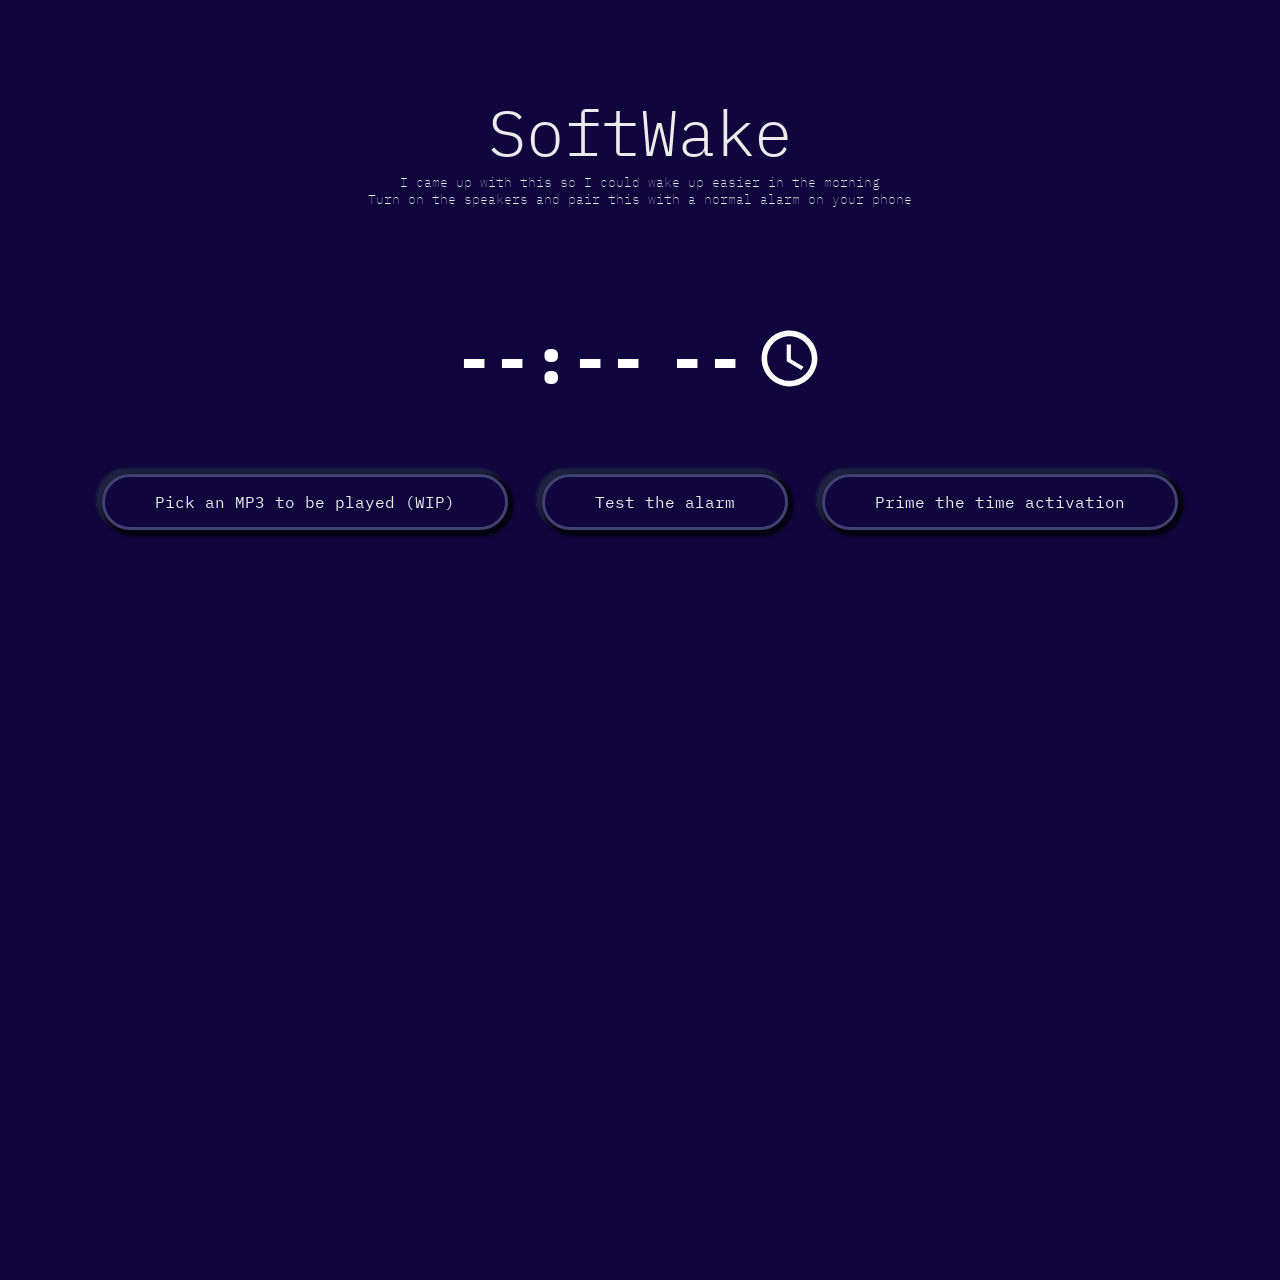
==== softwake/index.html @ 5a2126ed "Add SoftWake" ====
<!DOCTYPE html>
<html lang="en">
  <head>
    <meta charset="UTF-8">
    <meta name="viewport" content="width=device-width, initial-scale=1.0">
    <meta http-equiv="X-UA-Compatible" content="ie=edge">
    <title>SoftWake</title>
    <link rel="stylesheet" href="softwake.css">
    
  </head>
  <body>
    <div id="main-container">
        <div id="title" class="center font-light">
            <p>SoftWake</p>
        </div>
        <div id="subtitle" class="center font-thin">
            <p>I came up with this so I could wake up easier in the morning</p>
            <p>Turn on the speakers and pair this with a normal alarm on your phone</p>
        </div>
        </br>
        <div class="center">
            <input type="time" id="time-picker" class="time-input font-bold" >
        </div>
        <div id="buttons" class="center" style="margin-top: 10vh;">
            <div id="test-button" onclick="ChangeMusic()" class="button-shadowy center font-regular">Pick an MP3 to be played (WIP)</div>
            <div id="test-button" onclick="StartSoftWake()" class="button-shadowy center font-regular">Test the alarm</div>
            <div id="prime-button" onclick="PrimeTimer()" class="button-shadowy center font-regular">Prime the time activation</div>
            <br class="clearBoth" />

        </div>
    </div>
    <audio id="wake-mix">
        <source src="mix.mp3" type="audio/mpeg">
    </audio>
    <script src="softwake.js"></script>
  </body>
</html>
---- softwake/softwake.css ----
@import url('https://fonts.googleapis.com/css2?family=IBM+Plex+Mono:ital,wght@0,100;0,200;0,300;0,400;0,500;0,600;0,700;1,100;1,200;1,300;1,400;1,500;1,600;1,700&display=swap');

/*
margin and padding reset for every element, used it to quickly get rid of default body margin, might suffer consequences later tho lol
*/

/*    -webkit-animation:light-up 10s forwards;*/

.anim-bg-wake{
    -webkit-animation:light-up 10s forwards;
}

* {
    margin: 0;
    padding: 0;
}

#main-container{
    width: 100vw;
    height: 100vw;
    background-color: #10063d;
    color: rgb(235, 235, 235);

}

body{
    margin: 0;
    padding: 0;
}

.center{
    max-width: fit-content;
    margin-left: auto;
    margin-right: auto;
}

#title{
    font-size: 5vw;
    padding-top: 10vh;
}

#subtitle{
    font-size: 1vw;
    text-align: center;
}

.button-shadowy:active 
{
    box-shadow: -3px -3px 3px 3px #000000bb, 3px 3px 3px 3px #232f42bb;
    transition: box-shadow 0.15s;
}

.button-shadowy
{
    box-shadow: 3px 3px 3px 3px #000000bb, -3px -3px 3px 3px #232f42bb;
    border-radius: 30px;
    padding: 15px 50px;
    margin-top: 25px;
    margin-left: 15px;
    margin-right: 15px;
    transition: box-shadow 0.3s;
    border-style: solid;
    border-color: #a1b5d856;
    display: inline
}

.circle-button-shadowy
{
    box-shadow: -3px -3px 3px 3px #000000bb, 3px 3px 3px 3px #232f42bb;
    transition: box-shadow 0.15s;
}

.circle-button-shadowy
{
    box-shadow: 3px 3px 3px 3px #000000bb, -3px -3px 3px 3px #232f42bb;
    border-radius: 30px;
    padding: 15px 20px;
    margin-top: 25px;
    transition: box-shadow 0.3s;
    border-style: solid;
    border-color: #a1b5d856;
}

.clearBoth { clear:both; }

.time-input{
    padding-top: 10vh;
    background-color: #10063d;
    border: 0;
    color: white;
    font-size: 5vw;
}

.time-input:hover{
    padding-top: 10vh;
    background-color: #10063d;
    border: 0;
    color: white;
    font-size: 5vw;
}

input {
    border:0;
    outline:0;
    color-scheme: dark;
}
input:focus {outline:none!important;}


    


@-webkit-keyframes light-up {
    0% {background-color: #10063d;}
    100% {background-color:white;}
}


/***FONTS***/
.font-thin {
    font-family: "IBM Plex Mono", serif;
    font-weight: 100;
    font-style: normal;
  }
  
  .font-extralight {
    font-family: "IBM Plex Mono", serif;
    font-weight: 200;
    font-style: normal;
  }
  
  .font-light {
    font-family: "IBM Plex Mono", serif;
    font-weight: 300;
    font-style: normal;
  }
  
  .font-regular {
    font-family: "IBM Plex Mono", serif;
    font-weight: 400;
    font-style: normal;
  }
  
  .font-medium {
    font-family: "IBM Plex Mono", serif;
    font-weight: 500;
    font-style: normal;
  }
  
  .font-semibold {
    font-family: "IBM Plex Mono", serif;
    font-weight: 600;
    font-style: normal;
  }
  
  .font-bold {
    font-family: "IBM Plex Mono", serif;
    font-weight: 700;
    font-style: normal;
  }
  
  .font-thin-italic {
    font-family: "IBM Plex Mono", serif;
    font-weight: 100;
    font-style: italic;
  }
  
  .font-extralight-italic {
    font-family: "IBM Plex Mono", serif;
    font-weight: 200;
    font-style: italic;
  }
  
  .font-light-italic {
    font-family: "IBM Plex Mono", serif;
    font-weight: 300;
    font-style: italic;
  }
  
  .font-regular-italic {
    font-family: "IBM Plex Mono", serif;
    font-weight: 400;
    font-style: italic;
  }
  
  .font-medium-italic {
    font-family: "IBM Plex Mono", serif;
    font-weight: 500;
    font-style: italic;
  }
  
  .font-semibold-italic {
    font-family: "IBM Plex Mono", serif;
    font-weight: 600;
    font-style: italic;
  }
  
  .font-bold-italic {
    font-family: "IBM Plex Mono", serif;
    font-weight: 700;
    font-style: italic;
  }
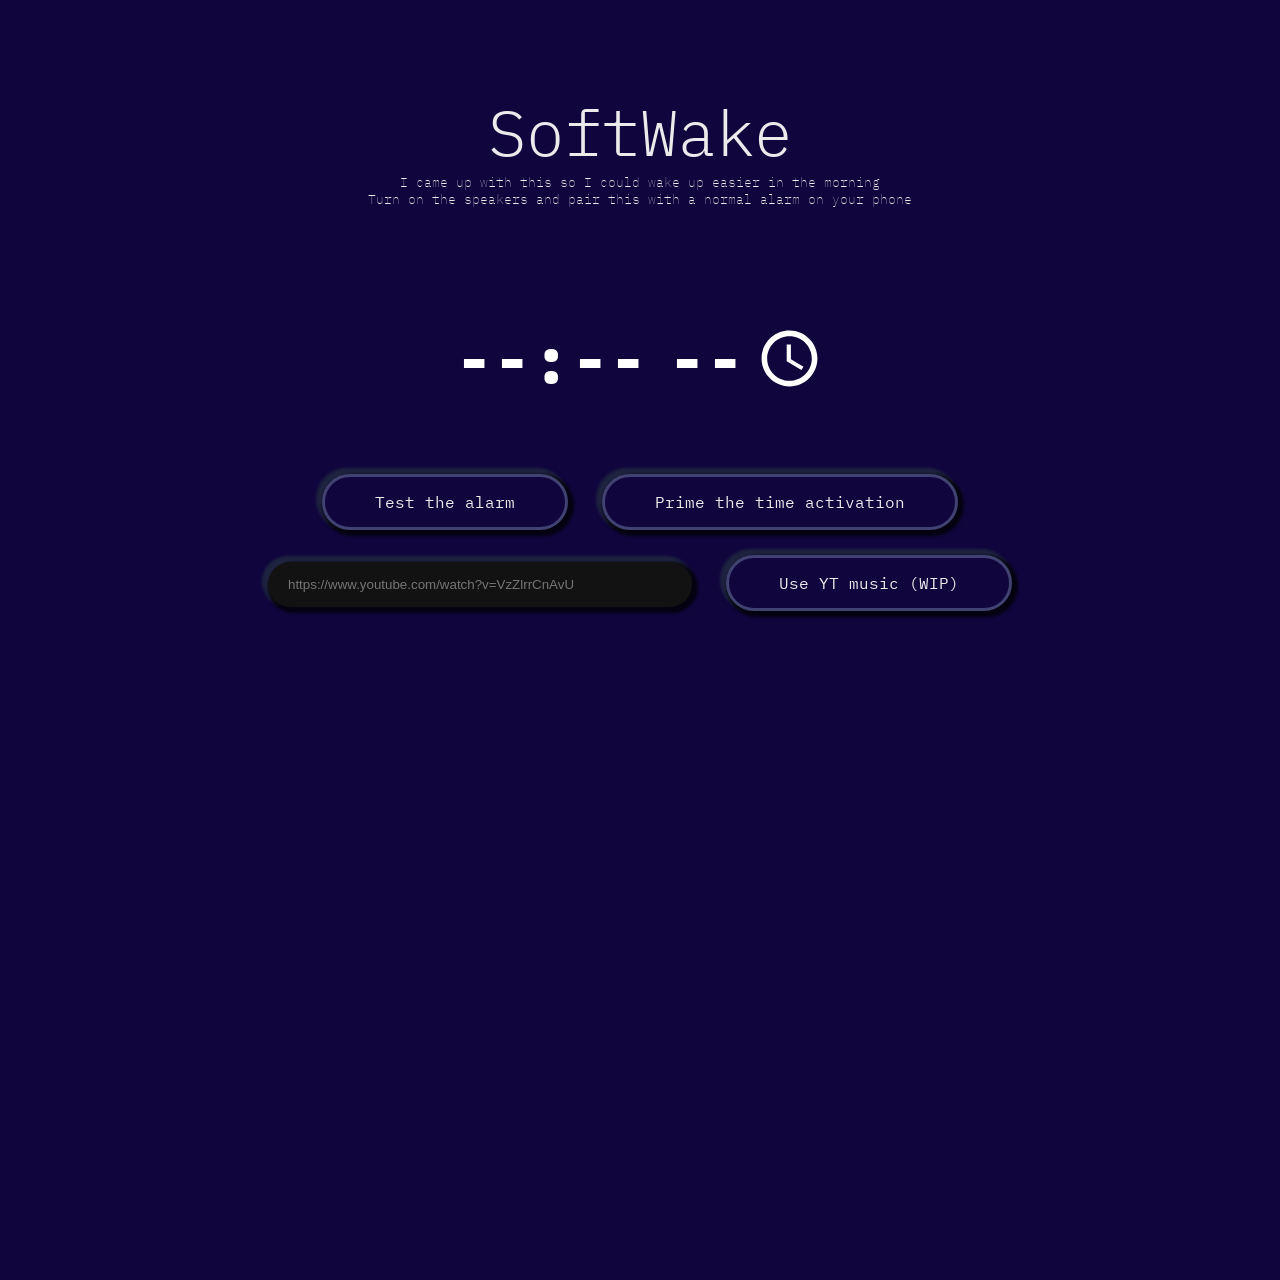
==== commit 9e68adb0: "Music from YT UI UI Placeholders for the functionality of playing the music from a YouTube video" ====
--- a/softwake/index.html
+++ b/softwake/index.html
@@ -22,12 +22,17 @@
             <input type="time" id="time-picker" class="time-input font-bold" >
         </div>
         <div id="buttons" class="center" style="margin-top: 10vh;">
-            <div id="test-button" onclick="ChangeMusic()" class="button-shadowy center font-regular">Pick an MP3 to be played (WIP)</div>
             <div id="test-button" onclick="StartSoftWake()" class="button-shadowy center font-regular">Test the alarm</div>
             <div id="prime-button" onclick="PrimeTimer()" class="button-shadowy center font-regular">Prime the time activation</div>
             <br class="clearBoth" />
+          </div> <br>
+          <div id="buttons2" class="center">
 
-        </div>
+            <input id="file-input" placeholder="https://www.youtube.com/watch?v=VzZlrrCnAvU" class="input-shadowy"type="text"/>
+            <div id="test-button" onclick="ChangeMusic()" class="button-shadowy center font-regular popup">Use YT music (WIP)
+            </div>
+          </div>
+
     </div>
     <audio id="wake-mix">
         <source src="mix.mp3" type="audio/mpeg">
--- a/softwake/softwake.css
+++ b/softwake/softwake.css
@@ -61,6 +61,27 @@
     transition: box-shadow 0.3s;
     border-style: solid;
     border-color: #a1b5d856;
+    display: inline;
+    white-space: nowrap;
+}
+
+.input-shadowy:focus
+{
+    box-shadow: -3px -3px 3px 3px #000000bb, 3px 3px 3px 3px #232f42bb;
+    transition: box-shadow 0.15s;
+}
+
+.input-shadowy
+{
+    box-shadow: 3px 3px 3px 3px #000000bb, -3px -3px 3px 3px #232f42bb;
+    border-radius: 30px;
+    padding: 15px 20px;
+    margin-top: 25px;
+    margin-left: 15px;
+    margin-right: 15px;
+    transition: box-shadow 0.3s;
+    border-style: solid;
+    border-color: #a1b5d856;
     display: inline
 }
 
@@ -105,11 +126,7 @@
     color-scheme: dark;
 }
 input:focus {outline:none!important;}
-
-
-    
-
-
+  
 @-webkit-keyframes light-up {
     0% {background-color: #10063d;}
     100% {background-color:white;}
@@ -199,4 +216,68 @@
     font-family: "IBM Plex Mono", serif;
     font-weight: 700;
     font-style: italic;
-  }+  }
+
+
+/*POPUP - I stole it from w3schools */
+
+/* Popup container - can be anything you want */
+.popup {
+  position: relative;
+  display: inline-block;
+  cursor: pointer;
+  -webkit-user-select: none;
+  -moz-user-select: none;
+  -ms-user-select: none;
+  user-select: none;
+}
+
+/* The actual popup */
+.popup .popuptext {
+  visibility: hidden;
+  width: 160px;
+  background-color: #555;
+  color: #fff;
+  text-align: center;
+  border-radius: 6px;
+  padding: 8px 0;
+  position: absolute;
+  z-index: 1;
+  bottom: 125%;
+  left: 50%;
+  margin-left: -80px;
+}
+
+/* Popup arrow */
+.popup .popuptext::after {
+  content: "";
+  position: absolute;
+  top: 100%;
+  left: 50%;
+  margin-left: -5px;
+  border-width: 5px;
+  border-style: solid;
+  border-color: #555 transparent transparent transparent;
+}
+
+/* Toggle this class - hide and show the popup */
+.popup .show {
+  visibility: visible;
+  -webkit-animation: fadeIn 1s;
+  animation: fadeIn 1s;
+}
+
+/* Add animation (fade in the popup) */
+@-webkit-keyframes fadeIn {
+  from {opacity: 0;} 
+  to {opacity: 1;}
+}
+
+@keyframes fadeIn {
+  from {opacity: 0;}
+  to {opacity:1 ;}
+}
+
+#file-input{
+  min-width: 30vw !important;
+}
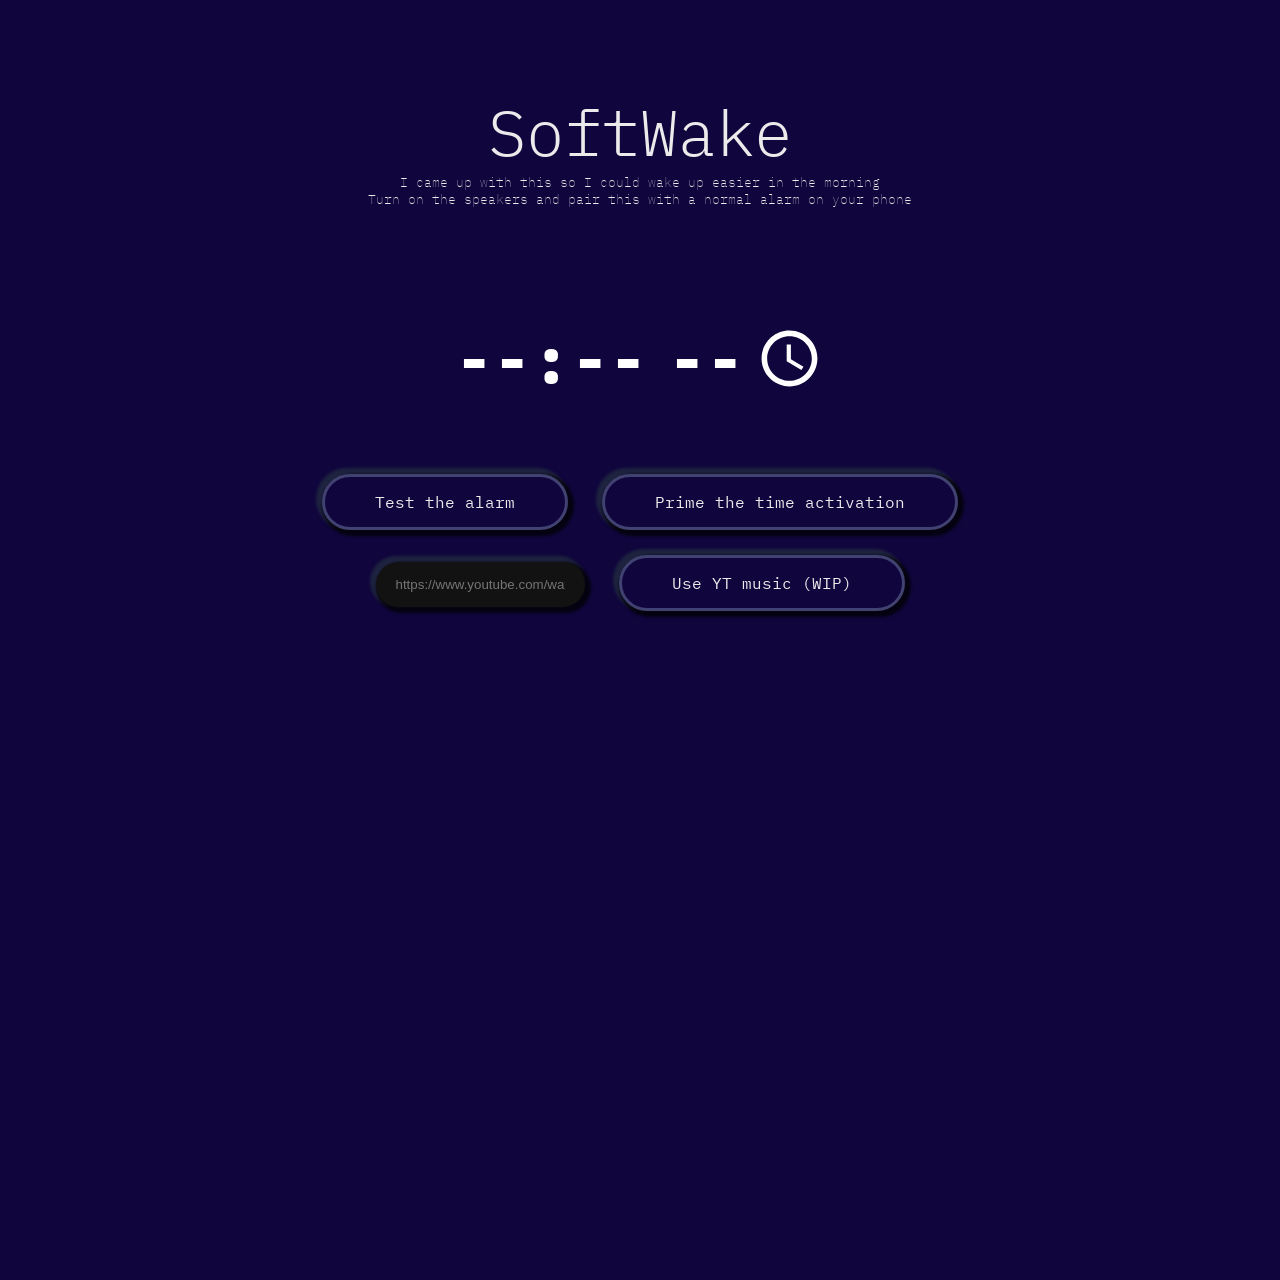
==== commit 81030ce7: "YT player setup" ====
--- a/softwake/index.html
+++ b/softwake/index.html
@@ -28,7 +28,7 @@
           </div> <br>
           <div id="buttons2" class="center">
 
-            <input id="file-input" placeholder="https://www.youtube.com/watch?v=VzZlrrCnAvU" class="input-shadowy"type="text"/>
+            <input id="yt-input" placeholder="https://www.youtube.com/watch?v=VzZlrrCnAvU" class="input-shadowy"type="text"/>
             <div id="test-button" onclick="ChangeMusic()" class="button-shadowy center font-regular popup">Use YT music (WIP)
             </div>
           </div>
@@ -37,6 +37,9 @@
     <audio id="wake-mix">
         <source src="mix.mp3" type="audio/mpeg">
     </audio>
+    <div id="yt-player" data-video="" data-autoplay="1" data-loop="1" class="youtube-audio"></div>
     <script src="softwake.js"></script>
+    <script src="https://www.youtube.com/iframe_api"></script>
+    <script src="youtube.js"></script>
   </body>
 </html>
--- a/softwake/softwake.css
+++ b/softwake/softwake.css
@@ -126,6 +126,10 @@
     color-scheme: dark;
 }
 input:focus {outline:none!important;}
+
+#yt-player{
+  display: none;
+}
   
 @-webkit-keyframes light-up {
     0% {background-color: #10063d;}
